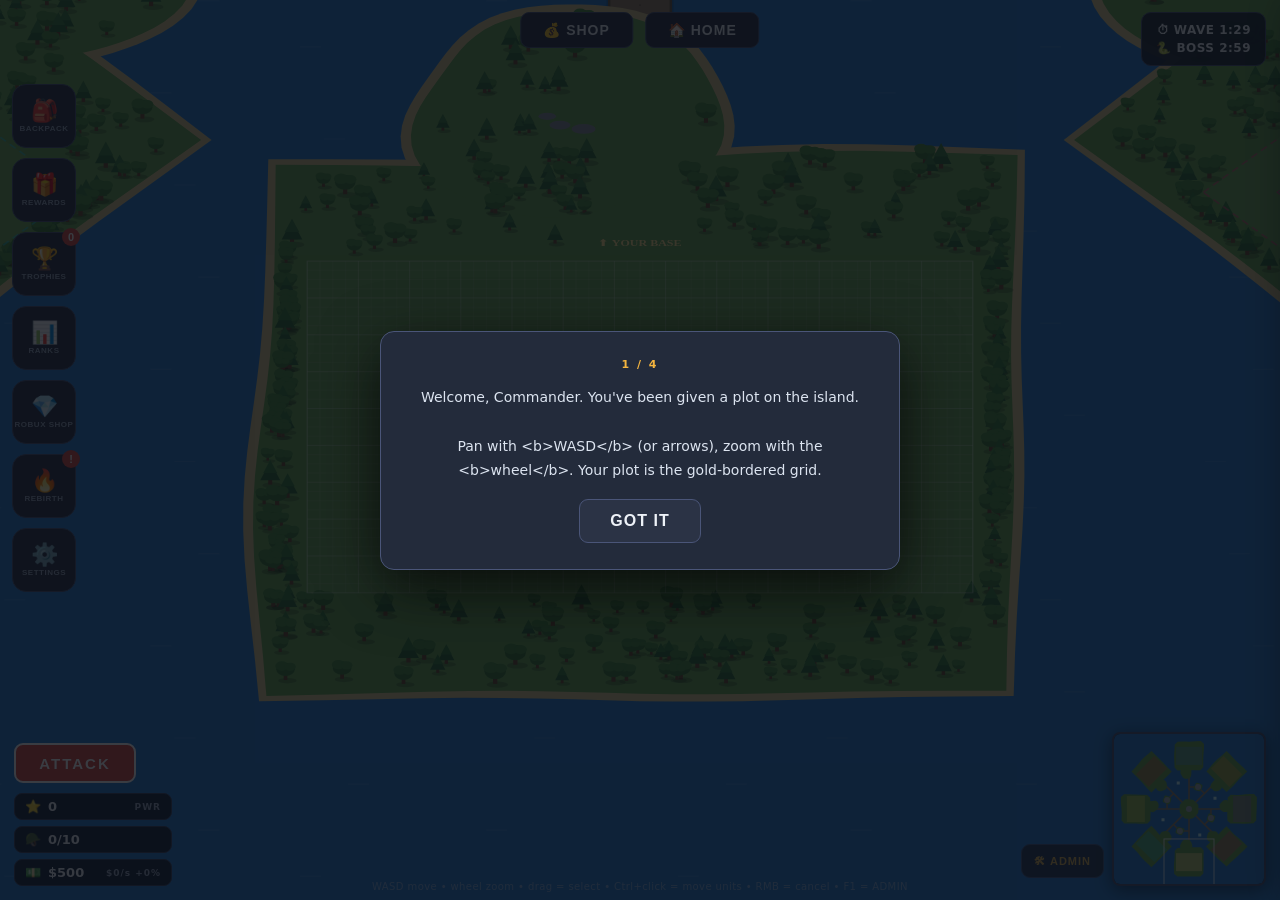
==== vibe/military-base-25d/index.html @ 7d098837 "Add files via upload" ====
<!DOCTYPE html>
<html lang="en">
<head>
<meta charset="UTF-8">
<meta name="viewport" content="width=device-width, initial-scale=1.0">
<title>Build a Military Base — 2.5D Remake</title>
<link rel="stylesheet" href="style.css">
</head>
<body>
<canvas id="cv"></canvas>

<!-- top bar -->
<div id="topbar">
  <button class="pill" id="btnShop">💰 SHOP</button>
  <button class="pill" id="btnHome">🏠 HOME</button>
</div>

<!-- left rail -->
<div id="rail">
  <button class="rail-btn" data-panel="backpack"><span class="r-ico">🎒</span><span class="r-lbl">BACKPACK</span></button>
  <button class="rail-btn" data-panel="rewards"><span class="r-ico">🎁</span><span class="r-lbl">REWARDS</span></button>
  <button class="rail-btn" data-panel="achieve"><span class="r-ico">🏆</span><span class="r-lbl">TROPHIES</span><span class="badge" id="achBadge" hidden>0</span></button>
  <button class="rail-btn" data-panel="leader"><span class="r-ico">📊</span><span class="r-lbl">RANKS</span></button>
  <button class="rail-btn" data-panel="robux"><span class="r-ico">💎</span><span class="r-lbl">ROBUX SHOP</span></button>
  <button class="rail-btn" data-panel="rebirth" id="railRebirth"><span class="r-ico">🔥</span><span class="r-lbl">REBIRTH</span><span class="badge" id="rbBadge" hidden>!</span></button>
  <button class="rail-btn" data-panel="settings"><span class="r-ico">⚙️</span><span class="r-lbl">SETTINGS</span></button>
</div>

<!-- event timer (top right) -->
<div id="timerbox">
  <div class="t-line" id="tWave">⏱ WAVE 1:30</div>
  <div class="t-line" id="tBoss">🐍 BOSS 3:00</div>
</div>

<!-- boss hp bar -->
<div id="bossbar" hidden>
  <div class="bb-label">🐍 MECHA WORM</div>
  <div class="bb-track"><div class="bb-fill" id="bbFill"></div></div>
</div>

<!-- bottom-left HUD -->
<div id="hud">
  <button id="btnAttack">ATTACK</button>
  <div class="statbar"><span class="s-ico">⭐</span><span id="stPower">0</span><span class="s-cap">PWR</span></div>
  <div class="statbar"><span class="s-ico">🪖</span><span id="stUnits">0/10</span></div>
  <div class="statbar cash"><span class="s-ico">💵</span><span id="stCash">$500</span><span class="s-cap" id="stIncome">$0/s</span></div>
</div>

<!-- control hint -->
<div id="hint">WASD move • wheel zoom • drag = select • Ctrl+click = move units • RMB = cancel • F1 = ADMIN</div>

<!-- minimap -->
<div id="minibox"><canvas id="mini" width="150" height="150"></canvas></div>
<button id="btnAdmin" title="Admin panel (F1 or `)">🛠 ADMIN</button>

<!-- ============ ADMIN DRAWER ============ -->
<div id="p-admin">
  <div class="a-head"><span>🛠 ADMIN PANEL</span><button class="x" id="aClose">✕</button></div>
  <div class="a-body">
    <div class="a-sec">💵 CASH</div>
    <div class="a-row">
      <button class="abtn" onclick="Admin.cash(10000)">+10K</button>
      <button class="abtn" onclick="Admin.cash(100000)">+100K</button>
      <button class="abtn" onclick="Admin.cash(1000000)">+1M</button>
      <button class="abtn" onclick="Admin.cash(100000000)">+100M</button>
    </div>
    <div class="a-row">
      <input id="aCash" class="ain" placeholder="custom (e.g. 2.5M)">
      <button class="abtn" onclick="Admin.cashCustom()">GIVE</button>
    </div>

    <div class="a-sec">🔎 SPAWN SETTINGS</div>
    <div class="a-row a-spawn">
      <input id="aFind" class="ainput" type="search" placeholder="Search buildings & units…" autocomplete="off">
    </div>
    <div class="a-row a-spawn">
      <label class="a-lbl">QTY</label>
      <input id="aQty" class="ainput a-qty" type="number" min="1" max="1000" step="1" value="1">
      <button class="abtn a-q" data-q="1">1</button><button class="abtn a-q" data-q="10">10</button><button class="abtn a-q" data-q="100">100</button><button class="abtn a-q" data-q="1000">1K</button>
    </div>
    <div class="a-row a-spawn">
      <label class="a-lbl">FOR</label>
      <select id="aOwner" class="aselect a-owner"></select>
    </div>

    <div class="a-sec">🏭 BUILDINGS <span class="a-note" id="aBuildsN"></span> <span class="a-note">BP = backpack ×QTY • PL = place on plot</span></div>
    <div id="aBuilds" class="a-list"></div>

    <div class="a-sec">🪖 SUMMON UNITS <span class="a-note" id="aUnitsN"></span> <span class="a-note">×QTY, ignores cap</span></div>
    <div id="aUnits" class="a-list"></div>

    <div class="a-sec">📦 CRATES (to backpack)</div>
    <div class="a-row">
      <button class="abtn" onclick="Admin.crate('standard')">STANDARD</button>
      <button class="abtn" onclick="Admin.crate('elite')">ELITE</button>
      <button class="abtn" onclick="Admin.crate('premium')">PREMIUM</button>
      <button class="abtn gold" onclick="Admin.crate('golden')">GOLDEN</button>
    </div>

    <div class="a-sec">🤖 BOT BASES (pick a preset — yours stays yours)</div>
    <div id="aBots" class="a-bots"></div>

    <div class="a-sec">🐍 BOSS</div>
    <div class="a-row">
      <button class="abtn" onclick="Admin.boss('summon')">SUMMON</button>
      <button class="abtn" onclick="Admin.boss('kill')">KILL + REWARD</button>
      <button class="abtn" onclick="Admin.boss('hp1')">SET 1 HP</button>
      <button class="abtn" onclick="Admin.boss('more')">+10K HP</button>
    </div>

    <div class="a-sec">⚠️ WAVES</div>
    <div class="a-row">
      <button class="abtn" onclick="Admin.wave('now')">SPAWN NOW</button>
      <button class="abtn" onclick="Admin.wave('horde')">HORDE x3</button>
      <button class="abtn" onclick="Admin.wave('reset')">RESET TIMERS</button>
    </div>

    <div class="a-sec">🚩 POINTS</div>
    <div class="a-row">
      <button class="abtn" onclick="Admin.points('take')">CAPTURE ALL</button>
      <button class="abtn" onclick="Admin.points('lose')">RELEASE TO NEUTRAL</button>
    </div>

    <div class="a-sec">🔥 REBIRTH</div>
    <div class="a-row">
      <button class="abtn" onclick="Admin.rebirth(1)">+1</button>
      <button class="abtn" onclick="Admin.rebirth(10)">+10</button>
      <button class="abtn" onclick="Admin.rebirth('force')">FORCE RESET NOW</button>
    </div>

    <div class="a-sec">⏱ TIME SCALE</div>
    <div class="a-row" id="aSpeed">
      <button class="abtn" data-sp="0">⏸</button>
      <button class="abtn on" data-sp="1">1x</button>
      <button class="abtn" data-sp="2">2x</button>
      <button class="abtn" data-sp="5">5x</button>
      <button class="abtn" data-sp="10">10x</button>
    </div>

    <div class="a-sec">⚙️ CHEATS</div>
    <div class="a-row">
      <button class="abtn tog" id="aGod">GOD MODE</button>
      <button class="abtn tog" id="aFreeze">FREEZE WAVES/BOSS</button>
      <button class="abtn tog" id="aNoResp">NO GARRISON RESPAWN</button>
    </div>
    <div class="a-row">
      <button class="abtn" onclick="Admin.claimRewards()">CLAIM ALL REWARDS</button>
      <button class="abtn" onclick="Admin.giveAllBuildings()">GIVE ALL BUILDINGS</button>
    </div>

    <div class="a-sec">📍 TELEPORT CAMERA</div>
    <div class="a-row">
      <button class="abtn" onclick="Admin.go('base')">BASE</button>
      <button class="abtn" onclick="Admin.go('city')">CITY</button>
      <button class="abtn" onclick="Admin.go('north')">N</button>
      <button class="abtn" onclick="Admin.go('east')">E</button>
      <button class="abtn" onclick="Admin.go('south')">S</button>
      <button class="abtn" onclick="Admin.go('west')">W</button>
      <button class="abtn" onclick="Admin.go('nw')">NW</button>
      <button class="abtn" onclick="Admin.go('ne')">NE</button>
      <button class="abtn" onclick="Admin.go('se')">SE</button>
      <button class="abtn" onclick="Admin.go('sw')">SW</button>
      <button class="abtn" onclick="Admin.go('boss')">BOSS</button>
    </div>

    <div class="a-sec">📊 DEBUG</div>
    <div class="a-stats" id="aStats">—</div>

    <div class="a-sec">💾 SAVE DATA</div>
    <div class="a-row">
      <button class="abtn" onclick="Admin.exportSave()">EXPORT</button>
      <button class="abtn" onclick="Admin.importSave()">IMPORT &amp; RELOAD</button>
      <button class="abtn danger" onclick="Admin.wipe()">WIPE ALL</button>
    </div>
    <textarea id="aSave" class="asave" placeholder="save JSON appears here (export) or paste here (import)"></textarea>
  </div>
</div>

<!-- hover stat tooltip (shop cards) -->
<div id="tip" hidden></div>

<!-- toasts -->
<div id="toasts"></div>

<!-- ============ PANELS ============ -->
<div class="panel" id="p-shop">
  <div class="p-head"><span class="p-title">SHOP</span><button class="x" data-close>✕</button></div>
  <div class="p-body">
    <div class="tabs" id="shopTabs">
      <button data-tab="production" class="on">PRODUCTION</button>
      <button data-tab="units">UNITS</button>
      <button data-tab="special">SPECIAL</button>
      <button data-tab="decor">DECOR</button>
    </div>
    <div class="tabs sub" id="shopSubs" hidden></div>
    <div class="grid" id="shopGrid"></div>
  </div>
</div>

<div class="panel" id="p-backpack">
  <div class="p-head"><span class="p-title">BACKPACK</span><button class="x" data-close>✕</button></div>
  <div class="p-body">
    <p class="p-note">Buy stuff in the SHOP, then place it on your plot. Click a crate to open it.</p>
    <div class="grid" id="bpGrid"></div>
  </div>
</div>

<div class="panel" id="p-rewards">
  <div class="p-head"><span class="p-title">REWARDS</span><button class="x" data-close>✕</button></div>
  <div class="p-body"><div class="rw-list" id="rwList"></div></div>
</div>

<div class="panel" id="p-achieve">
  <div class="p-head"><span class="p-title">🏆 ACHIEVEMENTS</span><button class="x" data-close>✕</button></div>
  <div class="p-body"><p class="p-note" id="achSummary"></p><div class="rw-list" id="achList"></div></div>
</div>

<div class="panel" id="p-leader">
  <div class="p-head"><span class="p-title">📊 LEADERBOARD</span><button class="x" data-close>✕</button></div>
  <div class="p-body"><p class="p-note">All 8 factions ranked by military power (buildings + army). Points held shown as flags.</p><div class="lb-list" id="lbList"></div></div>
</div>

<div class="panel" id="p-robux">
  <div class="p-head"><span class="p-title">ROBUX SHOP</span><button class="x" data-close>✕</button></div>
  <div class="p-body">
    <p class="p-note">This is a fan-made 2.5D remake — no real Robux. Premium items cost in-game cash instead. Premium crates only contain LEGENDARY / MYTHIC buildings. Weekly featured item + pity after 80.</p>
    <div class="grid" id="rxGrid"></div>
  </div>
</div>

<div class="panel" id="p-settings">
  <div class="p-head"><span class="p-title">SETTINGS</span><button class="x" data-close>✕</button></div>
  <div class="p-body">
    <div class="set-row"><span>MUSIC</span><button class="toggle on" id="setMusic">On</button></div>
    <div class="set-row"><span>BUILDING SFX</span><button class="toggle on" id="setSfx">On</button></div>
    <div class="set-row"><span>DAMAGE NUMBERS</span><button class="toggle on" id="setDmg">On</button></div>
    <div class="set-row"><span>GRAPHICS MODE</span><button class="toggle blue on" id="setGfx">High</button></div>
    <div class="set-row"><span>CODE</span><input id="codeBox" class="code-input" placeholder="Insert Codes Here" autocomplete="off"></div>
    <div class="set-row small"><span class="dim">Try: LOGI • WOWPREMIUM • SORRY • DUELS • 200K</span></div>
    <div class="set-row"><span></span><button class="danger" id="btnWipe">HARD RESET</button></div>
  </div>
</div>

<div class="panel modal" id="p-rebirth">
  <div class="p-head"><span class="p-title">🔥 REBIRTH</span><button class="x" data-close>✕</button></div>
  <div class="p-body center">
    <div id="rbInfo"></div>
    <div class="btn-row">
      <button class="pill big" id="btnRebirthYes">REBIRTH</button>
      <button class="pill big ghost" data-close>NOT YET</button>
    </div>
  </div>
</div>

<div class="panel modal crate" id="p-crate">
  <div class="p-body center">
    <div class="crate-stage" id="crateStage">
      <canvas id="crateIcon" width="150" height="110"></canvas>
    </div>
    <div class="crate-name" id="crateName">OPENING...</div>
    <div class="crate-rar" id="crateRar"></div>
    <button class="pill big" id="btnCrateDone">NICE</button>
  </div>
</div>

<!-- tutorial -->
<div id="tut">
  <div class="tut-card">
    <div class="tut-step" id="tutStep">1 / 4</div>
    <div class="tut-text" id="tutText"></div>
    <div class="btn-row">
      <button class="pill big" id="tutNext">GOT IT</button>
    </div>
  </div>
</div>

<!-- game code: loaded in order; smoke.js + gen_info.py read this list -->
<script src="js/01-helpers.js"></script>
<script src="js/02-data-world.js"></script>
<script src="js/02b-data-units.js"></script>
<script src="js/02c-data-buildings.js"></script>
<script src="js/02d-data-economy.js"></script>
<script src="js/03-state.js"></script>
<script src="js/04-factions.js"></script>
<script src="js/05-map.js"></script>
<script src="js/06-save.js"></script>
<script src="js/07-audio.js"></script>
<script src="js/08-sprites.js"></script>
<script src="js/08b-sprites-units.js"></script>
<script src="js/08c-sprites-buildings.js"></script>
<script src="js/09-camera.js"></script>
<script src="js/10-fx.js"></script>
<script src="js/11-economy.js"></script>
<script src="js/12-units.js"></script>
<script src="js/13-render.js"></script>
<script src="js/14-ui.js"></script>
<script src="js/15-input.js"></script>
<script src="js/16-tutorial.js"></script>
<script src="js/17-loop.js"></script>
<script src="js/18-admin.js"></script>
<script src="js/19-init.js"></script>
</body>
</html>
---- vibe/military-base-25d/style.css ----
/* Build a Military Base — 2.5D remake (fan project) */
:root{
  --panel:#232b3b; --panel2:#1b2230; --line:#3d4763; --line2:#4a5578;
  --txt:#eef2f8; --dim:#9aa7bd; --green:#5bc24e; --blue:#4a90e2; --red:#d6493f;
  --gold:#f5b53f; --c-common:#8f9aa8; --c-rare:#4a90e2; --c-epic:#a35ad6;
  --c-legend:#f5a53f; --c-myth:#ef5350; --c-gold:#ffd54f;
}
*{margin:0;padding:0;box-sizing:border-box;-webkit-user-select:none;user-select:none}
html,body{width:100%;height:100%;overflow:hidden;background:#0d1219;font-family:'Segoe UI',system-ui,-apple-system,sans-serif;color:var(--txt)}
#cv{position:fixed;inset:0;display:block}

/* ---------- top bar ---------- */
#topbar{position:fixed;top:12px;left:50%;transform:translateX(-50%);display:flex;gap:12px;z-index:20}
.pill{background:#2b3345;border:1px solid var(--line2);color:var(--txt);font-weight:800;letter-spacing:1px;
  font-size:14px;padding:9px 22px;border-radius:9px;cursor:pointer;transition:transform .08s,background .12s}
.pill:hover{background:#35405a;transform:translateY(-1px)}
.pill:active{transform:translateY(1px)}
.pill.big{font-size:16px;padding:12px 30px}
.pill.ghost{background:transparent}

/* ---------- left rail ---------- */
#rail{position:fixed;left:12px;top:84px;display:flex;flex-direction:column;gap:10px;z-index:20}
.rail-btn{position:relative;width:64px;height:64px;background:#2b3345;border:1px solid var(--line2);border-radius:14px;
  cursor:pointer;display:flex;flex-direction:column;align-items:center;justify-content:center;gap:2px;transition:transform .08s,background .12s}
.rail-btn:hover{background:#35405a;transform:translateX(2px)}
.r-ico{font-size:22px;line-height:1}
.r-lbl{font-size:8px;font-weight:800;letter-spacing:.5px;color:var(--dim)}
.badge{position:absolute;top:-5px;right:-5px;width:18px;height:18px;border-radius:50%;background:var(--red);
  color:#fff;font-size:11px;font-weight:900;display:flex;align-items:center;justify-content:center}

/* ---------- timer box ---------- */
#timerbox{position:fixed;top:12px;right:14px;background:rgba(30,38,54,.92);border:1px solid var(--line2);
  border-radius:10px;padding:8px 14px;z-index:20;text-align:right}
.t-line{font-size:12px;font-weight:800;letter-spacing:.5px;padding:2px 0}
.t-line.danger{color:#ff7b6e;animation:pulse 1s infinite}
@keyframes pulse{50%{opacity:.45}}

/* ---------- boss bar ---------- */
#bossbar{position:fixed;top:64px;left:50%;transform:translateX(-50%);width:400px;z-index:20}
.bb-label{font-size:12px;font-weight:900;letter-spacing:2px;text-align:center;margin-bottom:4px;color:#ff9d8f}
.bb-track{height:12px;background:#1a2130;border:1px solid var(--line2);border-radius:7px;overflow:hidden}
.bb-fill{height:100%;width:100%;background:linear-gradient(90deg,#d6493f,#ff8a5c);transition:width .2s}

/* ---------- bottom HUD ---------- */
#hud{position:fixed;left:14px;bottom:14px;display:flex;flex-direction:column;gap:6px;z-index:20}
#btnAttack{width:122px;height:40px;background:var(--red);border:2px solid #fff;border-radius:9px;color:#fff;
  font-weight:900;font-size:15px;letter-spacing:2px;cursor:pointer;transition:transform .08s,filter .1s;margin-bottom:4px}
#btnAttack:hover{filter:brightness(1.12)}
#btnAttack:active{transform:scale(.96)}
.statbar{background:rgba(24,31,45,.9);border:1px solid var(--line);border-radius:8px;height:27px;
  display:flex;align-items:center;gap:7px;padding:0 10px;font-size:13px;font-weight:800;min-width:122px}
.statbar.cash{min-width:158px}
.s-ico{font-size:13px}
.s-cap{margin-left:auto;font-size:9px;color:var(--dim);letter-spacing:1px}

/* ---------- hint ---------- */
#hint{position:fixed;bottom:8px;left:50%;transform:translateX(-50%);font-size:10px;color:rgba(200,212,230,.55);
  letter-spacing:.4px;z-index:15;white-space:nowrap}

/* ---------- minimap ---------- */
#minibox{position:fixed;right:14px;bottom:14px;border:2px solid var(--line2);border-radius:8px;overflow:hidden;
  background:#10151f;z-index:20;box-shadow:0 4px 18px rgba(0,0,0,.5)}
#mini{display:block}

/* ---------- toasts ---------- */
#toasts{position:fixed;top:74px;right:14px;display:flex;flex-direction:column;gap:8px;z-index:40;pointer-events:none}
.toast{background:rgba(30,38,54,.95);border:1px solid var(--line2);border-left:4px solid var(--gold);
  border-radius:8px;padding:10px 14px;font-size:12px;font-weight:700;max-width:300px;
  animation:tin .25s ease-out;box-shadow:0 4px 14px rgba(0,0,0,.4)}
.toast.out{opacity:0;transform:translateX(20px);transition:all .4s}
@keyframes tin{from{opacity:0;transform:translateX(30px)}to{opacity:1;transform:none}}

/* ---------- panels ---------- */
.panel{position:fixed;left:50%;top:50%;transform:translate(-50%,-50%) scale(.94);width:min(760px,94vw);
  max-height:82vh;background:rgba(33,41,58,.97);border:1px solid var(--line2);border-radius:14px;z-index:50;
  display:none;flex-direction:column;backdrop-filter:blur(8px);box-shadow:0 18px 60px rgba(0,0,0,.6)}
.panel.show{display:flex;animation:pop .16s ease-out}
@keyframes pop{from{transform:translate(-50%,-50%) scale(.94);opacity:.4}to{transform:translate(-50%,-50%) scale(1);opacity:1}}
.panel.modal{width:min(460px,92vw)}
.panel.crate{width:min(360px,92vw)}
.p-head{display:flex;align-items:center;justify-content:space-between;padding:14px 18px;border-bottom:1px solid var(--line)}
.p-title{font-size:16px;font-weight:900;letter-spacing:2px}
.x{width:27px;height:27px;background:var(--red);color:#fff;border:none;border-radius:7px;font-weight:900;
  cursor:pointer;font-size:12px}
.x:hover{filter:brightness(1.15)}
.p-body{padding:16px 18px;overflow-y:auto}
.p-body.center{text-align:center}
.p-note{font-size:11px;color:var(--dim);margin-bottom:12px;line-height:1.5}
.btn-row{display:flex;gap:12px;justify-content:center;margin-top:16px}

/* tabs */
.tabs{display:flex;gap:8px;margin-bottom:14px;flex-wrap:wrap}
.tabs button{background:#2b3345;border:1px solid var(--line2);color:var(--dim);font-weight:800;font-size:11px;
  letter-spacing:1px;padding:8px 16px;border-radius:8px;cursor:pointer}
.tabs button.on{background:var(--blue);border-color:var(--blue);color:#fff}
.tabs button:hover{background:#35405a;color:var(--txt)}
.tabs button.on:hover{background:#5a9ee8}

/* item grid */
.grid{display:grid;grid-template-columns:repeat(auto-fill,minmax(148px,1fr));gap:10px}
.card{background:#2b3447;border:2px solid var(--line);border-radius:10px;padding:8px;cursor:pointer;
  display:flex;flex-direction:column;align-items:center;gap:4px;transition:transform .1s}
.card:hover{transform:translateY(-3px)}
.card canvas{width:100%;height:64px;background:radial-gradient(ellipse at 50% 80%,rgba(255,255,255,.06),transparent 70%)}
.card .c-name{font-size:11px;font-weight:800;letter-spacing:.4px;text-align:center;min-height:28px;display:flex;align-items:center}
.card .c-cost{font-size:13px;font-weight:900;color:var(--gold)}
.card .c-info{font-size:9.5px;color:var(--dim);text-align:center;line-height:1.35;min-height:24px}
.card.locked{opacity:.55;cursor:not-allowed}
.card.locked .c-cost{color:var(--red)}
.card.r-common{border-color:rgba(143,154,168,.5)}
.card.r-rare{border-color:rgba(74,144,226,.65)}
.card.r-epic{border-color:rgba(163,90,214,.65)}
.card.r-legend{border-color:rgba(245,165,63,.75)}
.card.r-myth{border-color:rgba(239,83,80,.75);box-shadow:0 0 12px rgba(239,83,80,.25)}
.card.r-gold{border-color:rgba(255,213,79,.9);box-shadow:0 0 14px rgba(255,213,79,.3)}
.c-rar{font-size:8px;font-weight:900;letter-spacing:1px;padding:2px 8px;border-radius:5px}
.c-rar.common{background:rgba(143,154,168,.2);color:#b8c2d0}
.c-rar.rare{background:rgba(74,144,226,.25);color:#7fb4f0}
.c-rar.epic{background:rgba(163,90,214,.25);color:#c98ef0}
.c-rar.legendary{background:rgba(245,165,63,.25);color:#f5c072}
.c-rar.mythic{background:rgba(239,83,80,.3);color:#f08a88}
.c-rar.golden{background:rgba(255,213,79,.3);color:#ffe08a}

/* rewards */
.rw-list{display:flex;flex-direction:column;gap:9px}
.rw-item{display:flex;align-items:center;gap:12px;background:#2b3447;border:1px solid var(--line);
  border-radius:10px;padding:11px 14px}
.rw-item .rw-ico{font-size:22px}
.rw-item .rw-mid{flex:1}
.rw-item .rw-name{font-size:12.5px;font-weight:800}
.rw-item .rw-sub{font-size:10px;color:var(--dim);margin-top:2px}
.rw-item .rw-reward{font-size:10.5px;font-weight:800;color:var(--gold);margin-top:2px}
.rw-claim{background:var(--green);border:none;color:#fff;font-weight:900;font-size:11px;letter-spacing:1px;
  padding:9px 18px;border-radius:8px;cursor:pointer}
.rw-claim:disabled{background:#3a445c;color:#77839a;cursor:default}
.rw-claim:hover:not(:disabled){filter:brightness(1.12)}

/* settings rows */
.set-row{display:flex;align-items:center;justify-content:space-between;padding:10px 0;border-bottom:1px solid rgba(61,71,99,.5);font-size:13px;font-weight:800;letter-spacing:1px}
.set-row.small{font-size:10.5px;font-weight:600;letter-spacing:.3px}
.dim{color:var(--dim)}
.toggle{min-width:74px;padding:6px 12px;border:none;border-radius:7px;font-weight:900;font-size:11px;cursor:pointer;background:#5a6472;color:#cfd6e2}
.toggle.on{background:var(--green);color:#fff}
.toggle.blue.on{background:var(--blue)}
.code-input{background:#1b2230;border:1px solid var(--line2);border-radius:7px;color:var(--txt);
  font-size:13px;font-weight:700;letter-spacing:1px;padding:8px 12px;width:210px;outline:none}
.code-input:focus{border-color:var(--blue)}
.danger{background:#7a2d28;border:1px solid var(--red);color:#ffb0a8;font-weight:800;font-size:10px;
  padding:7px 14px;border-radius:7px;cursor:pointer;letter-spacing:1px}
.danger:hover{background:var(--red);color:#fff}

/* crate modal */
.crate-stage{margin:10px auto 4px;width:150px;height:110px;position:relative}
.crate-stage.opening canvas{animation:shake .5s infinite}
@keyframes shake{0%,100%{transform:rotate(-3deg)}50%{transform:rotate(3deg)}}
#crateIcon{display:block;margin:0 auto}
.crate-name{font-size:19px;font-weight:900;letter-spacing:1px;margin-top:6px;min-height:26px}
.crate-rar{font-size:11px;font-weight:900;letter-spacing:2px;margin-bottom:4px;min-height:16px}
.crate .pill.big{margin-top:8px}
#p-crate.show .p-body{animation:glow 1.2s infinite}
@keyframes glow{0%,100%{filter:drop-shadow(0 0 0 rgba(245,181,63,0))}50%{filter:drop-shadow(0 0 18px rgba(245,181,63,.35))}}

/* rebirth info */
#rbInfo{font-size:13px;line-height:1.9;background:#1b2230;border:1px solid var(--line);border-radius:10px;
  padding:16px 20px;margin-bottom:6px}
#rbInfo b{color:var(--gold)}
.rb-prog{height:10px;background:#2b3447;border-radius:6px;overflow:hidden;margin-top:8px}
.rb-prog i{display:block;height:100%;background:linear-gradient(90deg,var(--gold),#ff8a5c)}

/* ---------- admin drawer ---------- */
#btnAdmin{position:fixed;right:176px;bottom:22px;z-index:30;height:34px;padding:0 12px;border-radius:9px;
  background:#2b3345;border:1px solid var(--line2);cursor:pointer;font-size:11px;font-weight:800;
  letter-spacing:1px;color:var(--gold);opacity:.85;display:flex;align-items:center;gap:5px;white-space:nowrap}
#btnAdmin:hover{opacity:1;background:#35405a}
#p-admin{position:fixed;top:0;right:0;height:100vh;width:min(330px,90vw);background:rgba(26,33,47,.98);
  border-left:1px solid var(--line2);z-index:70;transform:translateX(105%);transition:transform .18s ease-out;
  display:flex;flex-direction:column;box-shadow:-10px 0 40px rgba(0,0,0,.5)}
#p-admin.open{transform:translateX(0)}
.a-head{display:flex;align-items:center;justify-content:space-between;padding:13px 16px;border-bottom:1px solid var(--line);
  font-weight:900;letter-spacing:2px;font-size:13px;background:#1b2230}
.a-body{padding:10px 14px 20px;overflow-y:auto;flex:1}
.a-body::-webkit-scrollbar{width:8px}
.a-body::-webkit-scrollbar-thumb{background:#3d4763;border-radius:4px}
.a-sec{font-size:10px;font-weight:900;letter-spacing:1.5px;color:var(--gold);margin:14px 0 6px;
  display:flex;align-items:center;gap:6px;border-bottom:1px solid rgba(61,71,99,.5);padding-bottom:4px}
.a-sec:first-child{margin-top:2px}
.a-note{color:var(--dim);font-weight:600;letter-spacing:.3px;font-size:9px}
.a-row{display:flex;gap:6px;flex-wrap:wrap;margin-bottom:6px}
.abtn{background:#2b3447;border:1px solid var(--line2);color:var(--txt);font-size:10.5px;font-weight:800;
  letter-spacing:.5px;padding:6px 10px;border-radius:7px;cursor:pointer;transition:background .1s}
.abtn:hover{background:#3a4763}
.abtn.on{background:var(--blue);border-color:var(--blue)}
.abtn.tog{flex:1}
.abtn.tog.on{background:var(--red);border-color:var(--red)}
.abtn.gold{border-color:var(--c-gold);color:var(--c-gold)}
.abtn.danger{background:#7a2d28;border-color:var(--red);color:#ffb0a8}
.abtn.danger:hover{background:var(--red);color:#fff}
/* bot base presets */
.a-bots{display:flex;flex-direction:column;gap:5px;margin-bottom:8px;max-height:230px;overflow-y:auto;padding-right:2px}
.bot-row{display:flex;align-items:center;gap:8px;background:#232b3b;border:1px solid var(--line);border-radius:8px;padding:6px 8px}
.bot-row .bn{flex:1;font-size:10.5px;font-weight:800;color:var(--txt);white-space:nowrap;overflow:hidden;text-overflow:ellipsis}
.aselect{background:#141a26;border:1px solid var(--line2);color:var(--txt);font-size:10px;font-weight:700;
  padding:4px 6px;border-radius:6px;max-width:150px;cursor:pointer}
.aselect:focus{outline:none;border-color:var(--blue)}
.aselect option{background:#1a2130}

.ain{flex:1;min-width:80px;background:#1b2230;border:1px solid var(--line2);border-radius:7px;color:var(--txt);
  font-size:11px;padding:6px 9px;outline:none;font-weight:700}
.ain:focus{border-color:var(--blue)}
.bld-row{display:flex;align-items:center;gap:6px;margin-bottom:4px;background:#232b3b;border:1px solid var(--line);
  border-radius:8px;padding:5px 8px}
.bld-row .bn{flex:1;font-size:10.5px;font-weight:800;letter-spacing:.3px;white-space:nowrap;overflow:hidden;text-overflow:ellipsis}
.bld-row .abtn{padding:4px 8px;font-size:9.5px}
.unit-row{display:flex;align-items:center;gap:6px;margin-bottom:4px}
.unit-row .un{width:86px;font-size:10.5px;font-weight:800}
.unit-row .abtn{flex:1;padding:5px 4px;font-size:9.5px}
.a-stats{background:#10151f;border:1px solid var(--line);border-radius:8px;padding:9px 11px;font-size:10.5px;
  line-height:1.8;color:#9fe0a0;font-family:ui-monospace,Consolas,monospace;white-space:pre}
.asave{width:100%;height:74px;background:#10151f;border:1px solid var(--line2);border-radius:8px;color:#c9d4e5;
  font-size:9.5px;padding:8px;outline:none;font-family:ui-monospace,Consolas,monospace;resize:vertical}

/* tutorial */
#tut{position:fixed;inset:0;background:rgba(8,12,19,.8);z-index:100;display:none;align-items:center;justify-content:center}
#tut.show{display:flex}
.tut-card{width:min(520px,92vw);background:var(--panel);border:1px solid var(--line2);border-radius:14px;
  padding:26px 28px;text-align:center;box-shadow:0 18px 60px rgba(0,0,0,.7)}
.tut-step{font-size:11px;font-weight:900;color:var(--gold);letter-spacing:2px;margin-bottom:14px}
.tut-text{font-size:14px;line-height:1.75;color:#dce4f0}
.tut-text b{color:#fff}

/* scrollbar */
.p-body::-webkit-scrollbar{width:9px}
.p-body::-webkit-scrollbar-thumb{background:#3d4763;border-radius:5px}
.p-body::-webkit-scrollbar-track{background:transparent}

/* ---------- v4: shop sub-tabs, tooltip, rarity, achievements, leaderboard ---------- */
.tabs.sub{margin-top:-4px}
.tabs.sub button{font-size:10px;padding:5px 10px}
.card .c-cls{font-size:9px;font-weight:800;letter-spacing:.5px;text-align:center;color:var(--dim)}
#tip{position:fixed;z-index:80;pointer-events:none;min-width:190px;max-width:260px;background:rgba(18,22,31,.97);
  border:1px solid var(--line2);border-radius:10px;padding:9px 11px;font-size:11px;line-height:1.45;box-shadow:0 8px 24px rgba(0,0,0,.5)}
#tip .t-h{font-weight:900;font-size:12.5px;margin-bottom:3px}
#tip .t-g{display:grid;grid-template-columns:auto 1fr;gap:1px 10px;margin-top:5px}
#tip .t-g span:nth-child(odd){color:var(--dim)}
#tip .t-m{margin-top:5px;font-size:10px}
#tip .t-m b.up{color:#7ddc6a} #tip .t-m b.dn{color:#ef8a6a} #tip .t-m b.no{color:#ef5350}
.rw-item.done{opacity:.6}
.ach-prog{height:5px;border-radius:3px;background:#1d2330;margin-top:5px;overflow:hidden}
.ach-prog i{display:block;height:100%;background:linear-gradient(90deg,#f5a53f,#ffd54f)}
.lb-list{display:flex;flex-direction:column;gap:6px}
.lb-row{display:grid;grid-template-columns:28px 14px 1fr auto auto;gap:10px;align-items:center;background:#2b3447;
  border:1px solid var(--line);border-radius:9px;padding:8px 10px;font-size:12px;font-weight:800}
.lb-row.me{border-color:var(--gold);box-shadow:0 0 10px rgba(255,213,79,.2)}
.lb-row .lb-rank{font-size:14px;text-align:center}
.lb-row .lb-dot{width:12px;height:12px;border-radius:50%}
.lb-row .lb-pwr{color:var(--gold)}
.lb-row .lb-pts{color:var(--dim);font-size:11px}

/* v5 admin: scrollable, searchable spawn lists + quantity box */
.a-list{max-height:230px;overflow-y:auto;padding-right:4px;border:1px solid var(--line);border-radius:8px;padding:6px;background:rgba(0,0,0,.18)}
.a-list::-webkit-scrollbar{width:7px}.a-list::-webkit-scrollbar-thumb{background:#3a4660;border-radius:4px}
.a-spawn{display:flex;align-items:center;gap:6px;margin-bottom:6px}
.ainput{flex:1;min-width:0;background:#141a26;border:1px solid var(--line2);color:var(--txt);font-size:11px;font-weight:700;padding:6px 8px;border-radius:6px}
.ainput:focus{outline:none;border-color:var(--blue)}
.a-qty{flex:0 0 70px}
.a-lbl{font-size:9.5px;font-weight:900;letter-spacing:1px;color:var(--mut,#8f9aa8);width:30px}
.a-q{padding:5px 7px;font-size:9.5px}
.a-owner{flex:1}
.unit-row .un{flex:1;width:auto;white-space:nowrap;overflow:hidden;text-overflow:ellipsis}
.unit-row .abtn{flex:0 0 auto;padding:5px 8px}
.unit-row .uc,.bld-row .uc{font-size:8.5px;font-weight:900;letter-spacing:.5px;opacity:.6;text-transform:uppercase;margin-left:4px}
.a-empty{font-size:10px;opacity:.6;padding:6px;text-align:center}
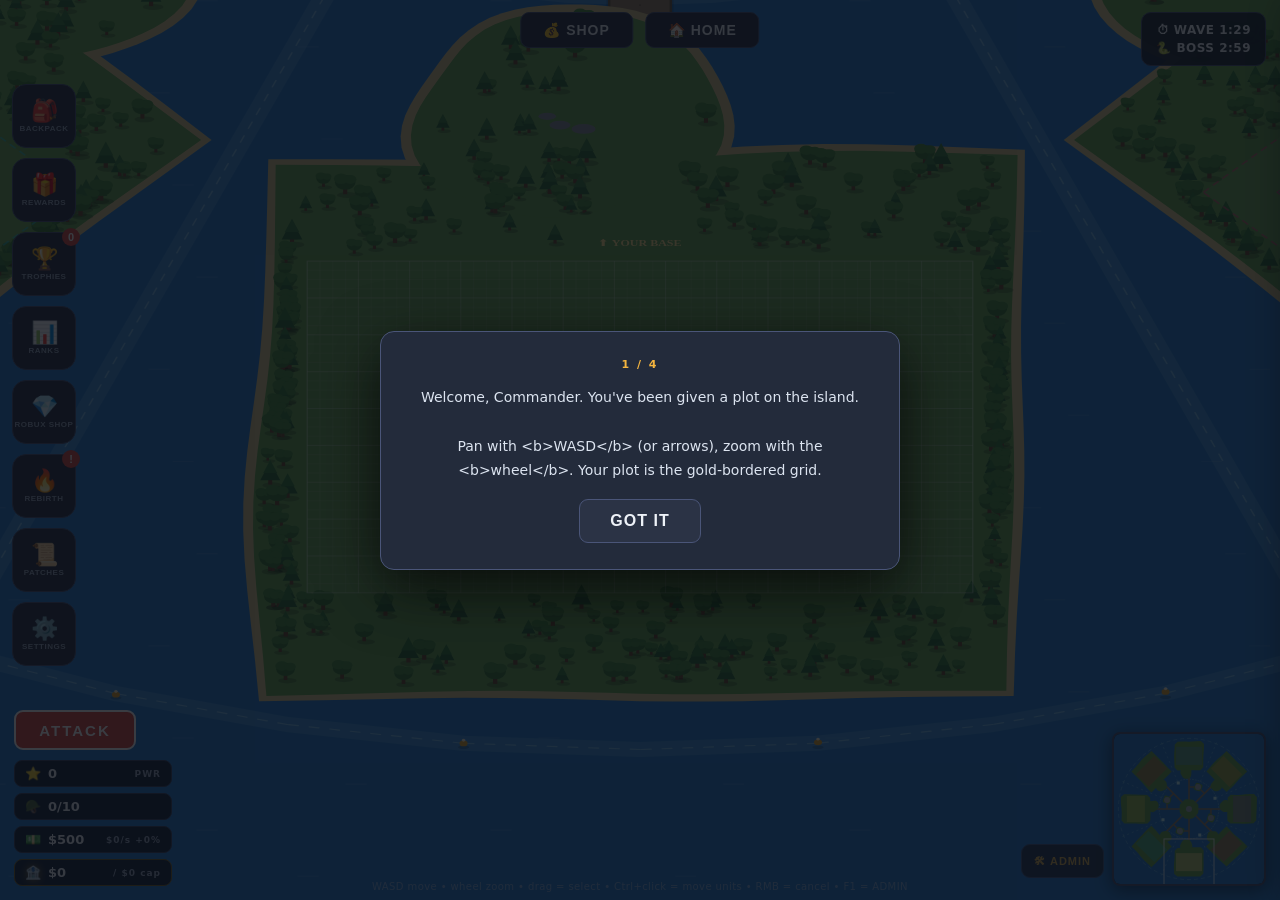
==== commit c7b0beaf: "v7 NAVAL UPDATE: folder reorg + ships, water lanes, money capacity, garrisons Folders (js/ is no lon" ====
--- a/vibe/military-base-25d/index.html
+++ b/vibe/military-base-25d/index.html
@@ -23,6 +23,7 @@
   <button class="rail-btn" data-panel="leader"><span class="r-ico">📊</span><span class="r-lbl">RANKS</span></button>
   <button class="rail-btn" data-panel="robux"><span class="r-ico">💎</span><span class="r-lbl">ROBUX SHOP</span></button>
   <button class="rail-btn" data-panel="rebirth" id="railRebirth"><span class="r-ico">🔥</span><span class="r-lbl">REBIRTH</span><span class="badge" id="rbBadge" hidden>!</span></button>
+  <button class="rail-btn" data-panel="patch"><span class="r-ico">📜</span><span class="r-lbl">PATCHES</span></button>
   <button class="rail-btn" data-panel="settings"><span class="r-ico">⚙️</span><span class="r-lbl">SETTINGS</span></button>
 </div>
 
@@ -44,6 +45,7 @@
   <div class="statbar"><span class="s-ico">⭐</span><span id="stPower">0</span><span class="s-cap">PWR</span></div>
   <div class="statbar"><span class="s-ico">🪖</span><span id="stUnits">0/10</span></div>
   <div class="statbar cash"><span class="s-ico">💵</span><span id="stCash">$500</span><span class="s-cap" id="stIncome">$0/s</span></div>
+  <div class="statbar bank" id="stStoredRow" hidden><span class="s-ico">🏦</span><span id="stStored">$0</span><span class="s-cap" id="stCap">/ $0 cap</span></div>
 </div>
 
 <!-- control hint -->
@@ -146,6 +148,12 @@
     <div class="a-row">
       <button class="abtn" onclick="Admin.claimRewards()">CLAIM ALL REWARDS</button>
       <button class="abtn" onclick="Admin.giveAllBuildings()">GIVE ALL BUILDINGS</button>
+    </div>
+    <div class="a-row">
+      <button class="abtn" onclick="Admin.collectAll()">EMPTY ALL SAFES</button>
+      <button class="abtn" onclick="Admin.garrison('train')">MUSTER GARRISON</button>
+      <button class="abtn" onclick="Admin.garrison('standdown')">STAND DOWN</button>
+      <button class="abtn" onclick="Admin.raid()">RAID ALERT</button>
     </div>
 
     <div class="a-sec">📍 TELEPORT CAMERA</div>
@@ -241,6 +249,11 @@
   </div>
 </div>
 
+<div class="panel" id="p-patch">
+  <div class="p-head"><span class="p-title">📜 PATCH NOTES</span><button class="x" data-close>✕</button></div>
+  <div class="p-body"><p class="p-note">Latest build first. Every change below is live in this version.</p><div class="rw-list" id="patchList"></div></div>
+</div>
+
 <div class="panel modal" id="p-rebirth">
   <div class="p-head"><span class="p-title">🔥 REBIRTH</span><button class="x" data-close>✕</button></div>
   <div class="p-body center">
@@ -275,29 +288,82 @@
 </div>
 
 <!-- game code: loaded in order; smoke.js + gen_info.py read this list -->
-<script src="js/01-helpers.js"></script>
-<script src="js/02-data-world.js"></script>
-<script src="js/02b-data-units.js"></script>
-<script src="js/02c-data-buildings.js"></script>
-<script src="js/02d-data-economy.js"></script>
-<script src="js/03-state.js"></script>
-<script src="js/04-factions.js"></script>
-<script src="js/05-map.js"></script>
-<script src="js/06-save.js"></script>
-<script src="js/07-audio.js"></script>
-<script src="js/08-sprites.js"></script>
-<script src="js/08b-sprites-units.js"></script>
-<script src="js/08c-sprites-buildings.js"></script>
-<script src="js/09-camera.js"></script>
-<script src="js/10-fx.js"></script>
-<script src="js/11-economy.js"></script>
-<script src="js/12-units.js"></script>
-<script src="js/13-render.js"></script>
-<script src="js/14-ui.js"></script>
-<script src="js/15-input.js"></script>
-<script src="js/16-tutorial.js"></script>
-<script src="js/17-loop.js"></script>
-<script src="js/18-admin.js"></script>
-<script src="js/19-init.js"></script>
+<!-- ============ core: helpers + state ============ -->
+<script src="js/core/01-helpers.js"></script>
+<!-- ============ data ============ -->
+<script src="js/data/01-world.js"></script>
+<script src="js/data/02-factions.js"></script>
+<script src="js/core/02-state.js"></script>
+<script src="js/data/03-classes.js"></script>
+<script src="js/data/04-units.js"></script>
+<script src="js/data/05-unit-helpers.js"></script>
+<script src="js/data/06-buildings.js"></script>
+<script src="js/data/07-unit-buildings.js"></script>
+<script src="js/data/08-rarities.js"></script>
+<script src="js/data/09-units-naval.js"></script>
+<script src="js/data/10-units-expansion.js"></script>
+<script src="js/data/11-buildings-production.js"></script>
+<script src="js/data/12-buildings-expansion.js"></script>
+<!-- ============ rewards + achievements (data) ============ -->
+<script src="js/rewards/01-crates-data.js"></script>
+<script src="js/rewards/02-codes.js"></script>
+<script src="js/rewards/03-rewards-data.js"></script>
+<script src="js/achievements/01-achievements-data.js"></script>
+<!-- ============ maps ============ -->
+<script src="js/maps/01-map.js"></script>
+<script src="js/maps/02-sea.js"></script>
+<!-- ============ textures (sprites) ============ -->
+<script src="js/textures/01-sprites.js"></script>
+<script src="js/textures/02-sprites-units.js"></script>
+<script src="js/textures/03-sprites-naval.js"></script>
+<script src="js/textures/04-sprites-new-units.js"></script>
+<script src="js/textures/05-sprites-buildings.js"></script>
+<!-- ============ core: audio, camera (ground texture), fx ============ -->
+<script src="js/core/03-save.js"></script>
+<script src="js/core/04-audio.js"></script>
+<script src="js/core/05-camera.js"></script>
+<script src="js/core/06-fx.js"></script>
+<!-- ============ systems ============ -->
+<script src="js/systems/01-power.js"></script>
+<script src="js/systems/02-economy.js"></script>
+<script src="js/systems/03-waves.js"></script>
+<script src="js/systems/04-captures.js"></script>
+<!-- ============ buildings ============ -->
+<script src="js/buildings/01-placement.js"></script>
+<script src="js/buildings/02-production.js"></script>
+<script src="js/buildings/03-bots.js"></script>
+<script src="js/buildings/04-turrets.js"></script>
+<script src="js/buildings/05-support.js"></script>
+<!-- ============ units ============ -->
+<script src="js/units/01-spawn.js"></script>
+<script src="js/units/02-movement.js"></script>
+<script src="js/units/03-spatial-grid.js"></script>
+<script src="js/units/04-ai.js"></script>
+<script src="js/units/05-combat.js"></script>
+<!-- ============ rewards + achievements (logic + UI) ============ -->
+<script src="js/rewards/04-crates.js"></script>
+<script src="js/rewards/05-rewards-ui.js"></script>
+<script src="js/achievements/02-achievements.js"></script>
+<script src="js/achievements/03-achievements-ui.js"></script>
+<!-- ============ render ============ -->
+<script src="js/render/01-render.js"></script>
+<script src="js/render/02-render-units.js"></script>
+<script src="js/render/03-render-ground.js"></script>
+<script src="js/render/04-minimap.js"></script>
+<!-- ============ ui ============ -->
+<script src="js/ui/01-ui-core.js"></script>
+<script src="js/ui/02-shop.js"></script>
+<script src="js/ui/03-tooltips.js"></script>
+<script src="js/ui/04-backpack.js"></script>
+<script src="js/ui/05-leaderboard.js"></script>
+<script src="js/ui/06-settings.js"></script>
+<script src="js/ui/07-rebirth.js"></script>
+<script src="js/ui/08-tutorial.js"></script>
+<script src="js/ui/09-input.js"></script>
+<script src="js/ui/10-patch-notes.js"></script>
+<!-- ============ admin + boot ============ -->
+<script src="js/admin/01-admin.js"></script>
+<script src="js/core/07-loop.js"></script>
+<script src="js/core/08-init.js"></script>
 </body>
 </html>
--- a/vibe/military-base-25d/style.css
+++ b/vibe/military-base-25d/style.css
@@ -50,6 +50,10 @@
 .statbar{background:rgba(24,31,45,.9);border:1px solid var(--line);border-radius:8px;height:27px;
   display:flex;align-items:center;gap:7px;padding:0 10px;font-size:13px;font-weight:800;min-width:122px}
 .statbar.cash{min-width:158px}
+/* v7: money stored inside your buildings (Bank interest) */
+.statbar.bank{min-width:158px;border-color:#7a6528}
+.statbar.bank .s-ico{filter:drop-shadow(0 0 4px rgba(245,181,63,.5))}
+.statbar.bank .s-cap{color:var(--dim)}
 .s-ico{font-size:13px}
 .s-cap{margin-left:auto;font-size:9px;color:var(--dim);letter-spacing:1px}
 
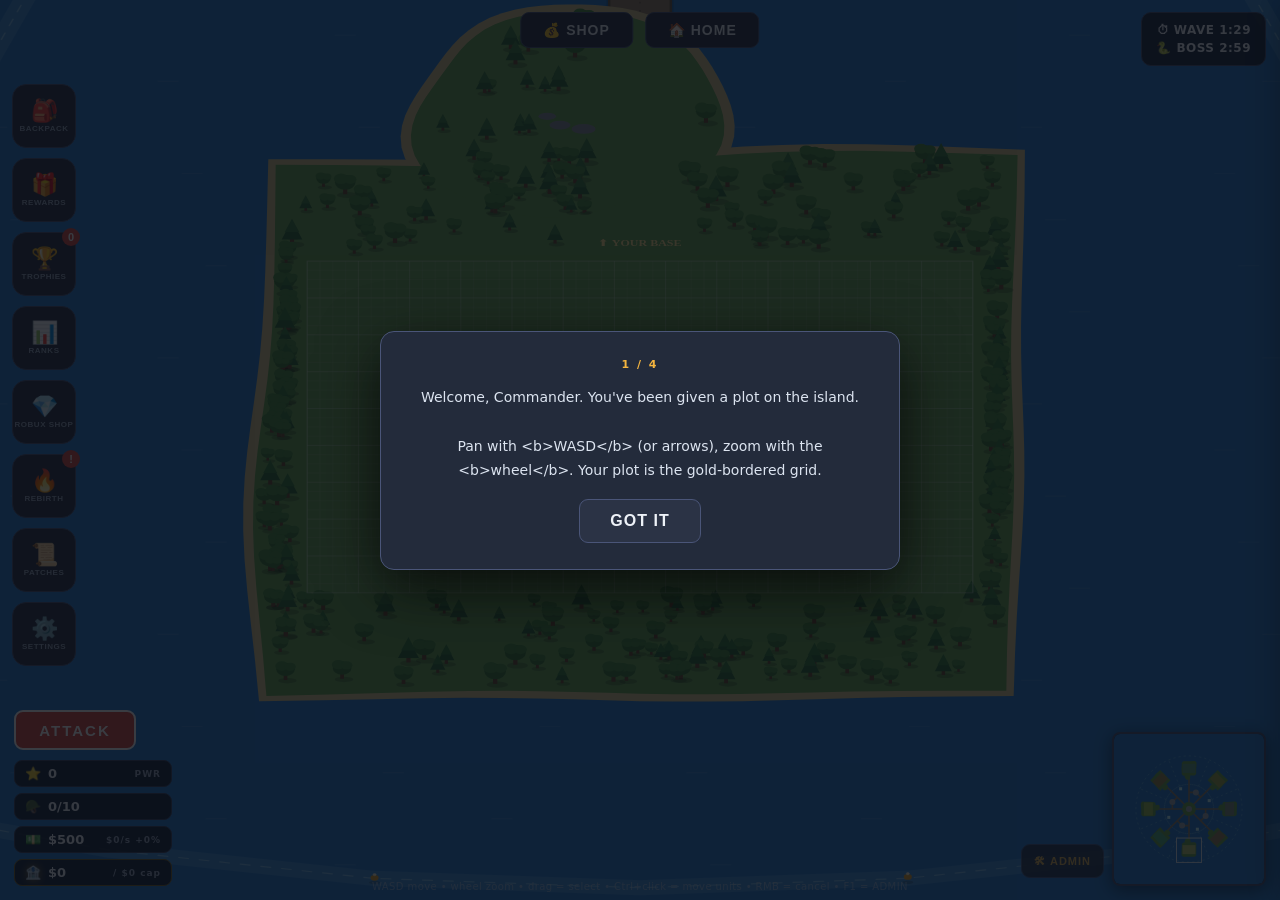
==== commit 221e0c8c: "v8 PERFORMANCE & PEACE UPDATE: potato mode, permanent buildings, 2x world, close-range aggro - POTAT" ====
--- a/vibe/military-base-25d/index.html
+++ b/vibe/military-base-25d/index.html
@@ -242,8 +242,14 @@
     <div class="set-row"><span>MUSIC</span><button class="toggle on" id="setMusic">On</button></div>
     <div class="set-row"><span>BUILDING SFX</span><button class="toggle on" id="setSfx">On</button></div>
     <div class="set-row"><span>DAMAGE NUMBERS</span><button class="toggle on" id="setDmg">On</button></div>
-    <div class="set-row"><span>GRAPHICS MODE</span><button class="toggle blue on" id="setGfx">High</button></div>
-    <div class="set-row"><span>CODE</span><input id="codeBox" class="code-input" placeholder="Insert Codes Here" autocomplete="off"></div>
+    <div class="set-row"><span>EFFECTS (FX)</span><button class="toggle blue on" id="setGfx">High</button></div>
+    <div class="set-row"><span>UNIT GRAPHICS</span><button class="toggle blue on" id="setUnits">Normal</button></div>
+    <div class="set-row"><span>BUILDING GRAPHICS</span><button class="toggle blue on" id="setBlds">Normal</button></div>
+    <div class="set-row"><span>TREES &amp; DECOR</span><button class="toggle on" id="setTrees">On</button></div>
+    <div class="set-row"><span>ENEMY BASE GRIDS</span><button class="toggle" id="setBotGrid">Off</button></div>
+    <div class="set-row"><span>INDESTRUCTIBLE BUILDINGS</span><button class="toggle on" id="setIndestruct">On</button></div>
+    <div class="set-row small"><span class="dim">LAGGING? Set EFFECTS → Low, both GRAPHICS rows → Potato and TREES &amp; DECOR → Off.</span></div>
+    <div class="set-row"><span>CODE</span><input id="codeBox" class="code-input" placeholder="Insert Codes Here" autocomplete="off"></div>
     <div class="set-row small"><span class="dim">Try: LOGI • WOWPREMIUM • SORRY • DUELS • 200K</span></div>
     <div class="set-row"><span></span><button class="danger" id="btnWipe">HARD RESET</button></div>
   </div>
@@ -349,7 +355,8 @@
 <script src="js/render/01-render.js"></script>
 <script src="js/render/02-render-units.js"></script>
 <script src="js/render/03-render-ground.js"></script>
-<script src="js/render/04-minimap.js"></script>
+<script src="js/render/04-minimap.js"></script>
+<script src="js/render/05-potato.js"></script>
 <!-- ============ ui ============ -->
 <script src="js/ui/01-ui-core.js"></script>
 <script src="js/ui/02-shop.js"></script>
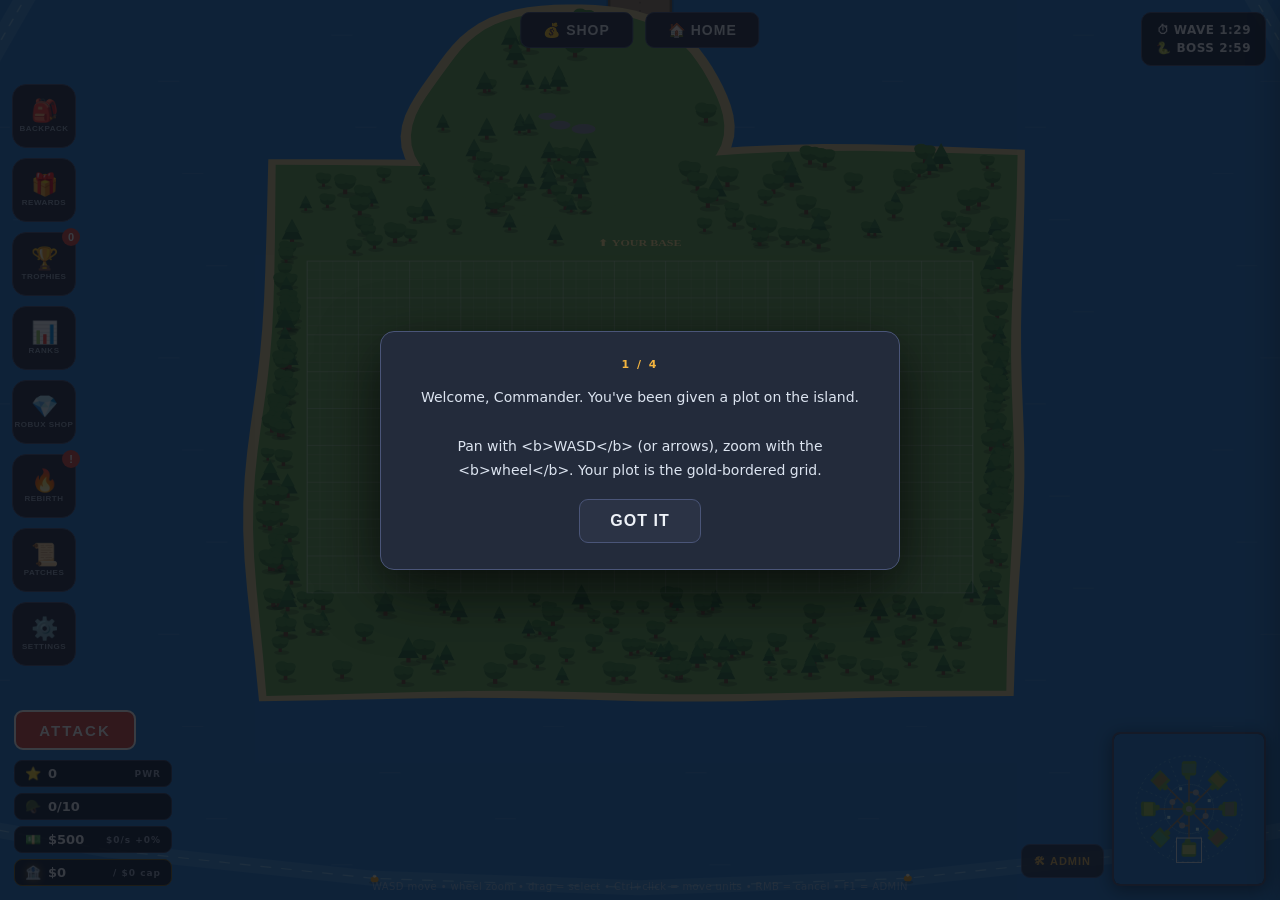
==== commit afe9548f: "v8.2: block mode - plain rectangles instead of potato blobs - POTATO MODE is now BLOCK MODE: Units a" ====
--- a/vibe/military-base-25d/index.html
+++ b/vibe/military-base-25d/index.html
@@ -248,7 +248,7 @@
     <div class="set-row"><span>TREES &amp; DECOR</span><button class="toggle on" id="setTrees">On</button></div>
     <div class="set-row"><span>ENEMY BASE GRIDS</span><button class="toggle" id="setBotGrid">Off</button></div>
     <div class="set-row"><span>INDESTRUCTIBLE BUILDINGS</span><button class="toggle on" id="setIndestruct">On</button></div>
-    <div class="set-row small"><span class="dim">LAGGING? Set EFFECTS → Low, both GRAPHICS rows → Potato and TREES &amp; DECOR → Off.</span></div>
+    <div class="set-row small"><span class="dim">LAGGING? Set EFFECTS → Low, both GRAPHICS rows → Blocks and TREES &amp; DECOR → Off.</span></div>
     <div class="set-row"><span>CODE</span><input id="codeBox" class="code-input" placeholder="Insert Codes Here" autocomplete="off"></div>
     <div class="set-row small"><span class="dim">Try: LOGI • WOWPREMIUM • SORRY • DUELS • 200K</span></div>
     <div class="set-row"><span></span><button class="danger" id="btnWipe">HARD RESET</button></div>
@@ -356,7 +356,7 @@
 <script src="js/render/02-render-units.js"></script>
 <script src="js/render/03-render-ground.js"></script>
 <script src="js/render/04-minimap.js"></script>
-<script src="js/render/05-potato.js"></script>
+<script src="js/render/05-blocks.js"></script>
 <!-- ============ ui ============ -->
 <script src="js/ui/01-ui-core.js"></script>
 <script src="js/ui/02-shop.js"></script>
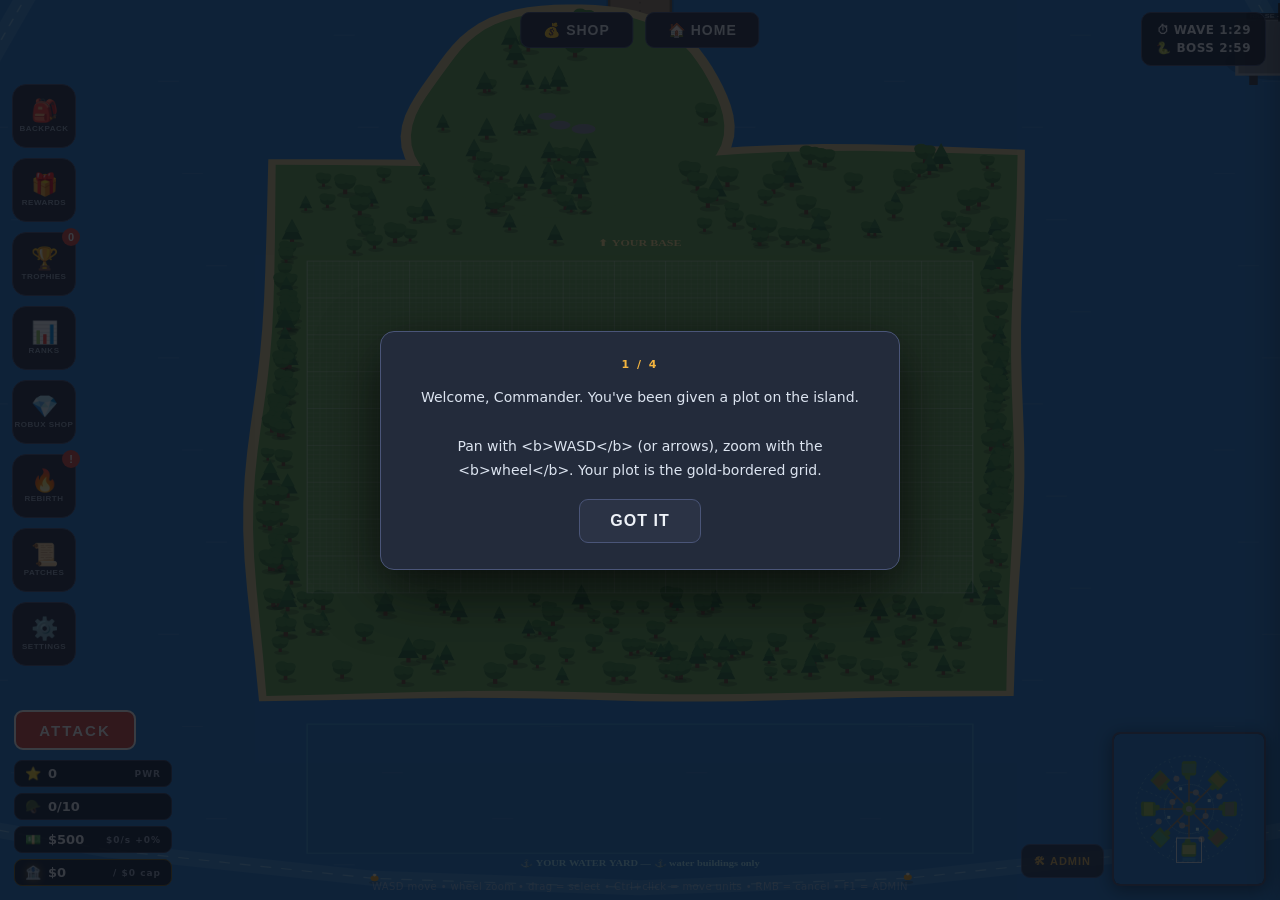
==== commit 9fd98c56: "v8.4: STACKS & CRATES - unlimited building stacking, backpack stacks, bulk crate opening, working ro" ====
--- a/vibe/military-base-25d/index.html
+++ b/vibe/military-base-25d/index.html
@@ -91,13 +91,25 @@
     <div class="a-sec">🪖 SUMMON UNITS <span class="a-note" id="aUnitsN"></span> <span class="a-note">×QTY, ignores cap</span></div>
     <div id="aUnits" class="a-list"></div>
 
-    <div class="a-sec">📦 CRATES (to backpack)</div>
+    <div class="a-sec">📦 CRATES (to backpack) <span class="a-note">stacks · open 1/5/10/ALL in the backpack</span></div>
     <div class="a-row">
       <button class="abtn" onclick="Admin.crate('standard')">STANDARD</button>
       <button class="abtn" onclick="Admin.crate('elite')">ELITE</button>
       <button class="abtn" onclick="Admin.crate('premium')">PREMIUM</button>
       <button class="abtn gold" onclick="Admin.crate('golden')">GOLDEN</button>
     </div>
+    <div class="a-row">
+      <button class="abtn" onclick="Admin.crate('premium',10)">PREMIUM ×10</button>
+      <button class="abtn" onclick="Admin.crate('golden',10)">GOLDEN ×10</button>
+    </div>
+
+    <div class="a-sec">🧱 STACKING (v8.4) <span class="a-note">unlimited height</span></div>
+    <div class="a-row">
+      <button class="abtn" onclick="Admin.pile('solar',7)">PILE 7 SOLAR</button>
+      <button class="abtn" onclick="Admin.pile('barracks',5)">PILE 5 BARRACKS</button>
+      <button class="abtn" onclick="Admin.pile('industrial',4)">PILE 4 DRILLS</button>
+    </div>
+    <div class="a-row"><span class="a-note">Or hold any building in your backpack and click one you already own — it stacks on top. PILE stacks ×QTY of whatever you searched for at the top of the list.</span></div>
 
     <div class="a-sec">🤖 BOT BASES (pick a preset — yours stays yours)</div>
     <div id="aBots" class="a-bots"></div>
@@ -208,7 +220,7 @@
 <div class="panel" id="p-backpack">
   <div class="p-head"><span class="p-title">BACKPACK</span><button class="x" data-close>✕</button></div>
   <div class="p-body">
-    <p class="p-note">Buy stuff in the SHOP, then place it on your plot. Click a crate to open it.</p>
+    <p class="p-note">Identical items STACK (the badge = how many you hold). Click a building to place one, click a crate to open 1 / 5 / 10 / ALL.</p>
     <div class="grid" id="bpGrid"></div>
   </div>
 </div>
@@ -231,7 +243,7 @@
 <div class="panel" id="p-robux">
   <div class="p-head"><span class="p-title">ROBUX SHOP</span><button class="x" data-close>✕</button></div>
   <div class="p-body">
-    <p class="p-note">This is a fan-made 2.5D remake — no real Robux. Premium items cost in-game cash instead. Premium crates only contain LEGENDARY / MYTHIC buildings. Weekly featured item + pity after 80.</p>
+    <p class="p-note">This is a fan-made 2.5D remake — no real Robux. Crates cost in-game cash instead. Premium crates only contain LEGENDARY / MYTHIC buildings. Weekly featured item + pity after 80. Crates stack in your backpack — open them 1, 5, 10 or ALL at a time.</p>
     <div class="grid" id="rxGrid"></div>
   </div>
 </div>
@@ -242,14 +254,14 @@
     <div class="set-row"><span>MUSIC</span><button class="toggle on" id="setMusic">On</button></div>
     <div class="set-row"><span>BUILDING SFX</span><button class="toggle on" id="setSfx">On</button></div>
     <div class="set-row"><span>DAMAGE NUMBERS</span><button class="toggle on" id="setDmg">On</button></div>
-    <div class="set-row"><span>EFFECTS (FX)</span><button class="toggle blue on" id="setGfx">High</button></div>
-    <div class="set-row"><span>UNIT GRAPHICS</span><button class="toggle blue on" id="setUnits">Normal</button></div>
-    <div class="set-row"><span>BUILDING GRAPHICS</span><button class="toggle blue on" id="setBlds">Normal</button></div>
-    <div class="set-row"><span>TREES &amp; DECOR</span><button class="toggle on" id="setTrees">On</button></div>
-    <div class="set-row"><span>ENEMY BASE GRIDS</span><button class="toggle" id="setBotGrid">Off</button></div>
-    <div class="set-row"><span>INDESTRUCTIBLE BUILDINGS</span><button class="toggle on" id="setIndestruct">On</button></div>
-    <div class="set-row small"><span class="dim">LAGGING? Set EFFECTS → Low, both GRAPHICS rows → Blocks and TREES &amp; DECOR → Off.</span></div>
-    <div class="set-row"><span>CODE</span><input id="codeBox" class="code-input" placeholder="Insert Codes Here" autocomplete="off"></div>
+    <div class="set-row"><span>EFFECTS (FX)</span><button class="toggle blue on" id="setGfx">High</button></div>
+    <div class="set-row"><span>UNIT GRAPHICS</span><button class="toggle blue on" id="setUnits">Normal</button></div>
+    <div class="set-row"><span>BUILDING GRAPHICS</span><button class="toggle blue on" id="setBlds">Normal</button></div>
+    <div class="set-row"><span>TREES &amp; DECOR</span><button class="toggle on" id="setTrees">On</button></div>
+    <div class="set-row"><span>ENEMY BASE GRIDS</span><button class="toggle" id="setBotGrid">Off</button></div>
+    <div class="set-row"><span>INDESTRUCTIBLE BUILDINGS</span><button class="toggle on" id="setIndestruct">On</button></div>
+    <div class="set-row small"><span class="dim">LAGGING? Set EFFECTS → Low, both GRAPHICS rows → Blocks and TREES &amp; DECOR → Off.</span></div>
+    <div class="set-row"><span>CODE</span><input id="codeBox" class="code-input" placeholder="Insert Codes Here" autocomplete="off"></div>
     <div class="set-row small"><span class="dim">Try: LOGI • WOWPREMIUM • SORRY • DUELS • 200K</span></div>
     <div class="set-row"><span></span><button class="danger" id="btnWipe">HARD RESET</button></div>
   </div>
@@ -271,6 +283,15 @@
   </div>
 </div>
 
+<div class="panel modal" id="p-openq">
+  <div class="p-head"><span class="p-title">OPEN CRATES</span><button class="x" data-close>&#10005;</button></div>
+  <div class="p-body center">
+    <div class="oq-name" id="oqName">CRATE</div>
+    <div class="oq-sub" id="oqSub">You have 1. Open how many?</div>
+    <div class="btn-row" id="oqBtns"></div>
+  </div>
+</div>
+
 <div class="panel modal crate" id="p-crate">
   <div class="p-body center">
     <div class="crate-stage" id="crateStage">
@@ -278,6 +299,7 @@
     </div>
     <div class="crate-name" id="crateName">OPENING...</div>
     <div class="crate-rar" id="crateRar"></div>
+    <div class="crate-list" id="crateList"></div>
     <button class="pill big" id="btnCrateDone">NICE</button>
   </div>
 </div>
@@ -355,7 +377,7 @@
 <script src="js/render/01-render.js"></script>
 <script src="js/render/02-render-units.js"></script>
 <script src="js/render/03-render-ground.js"></script>
-<script src="js/render/04-minimap.js"></script>
+<script src="js/render/04-minimap.js"></script>
 <script src="js/render/05-blocks.js"></script>
 <!-- ============ ui ============ -->
 <script src="js/ui/01-ui-core.js"></script>
--- a/vibe/military-base-25d/style.css
+++ b/vibe/military-base-25d/style.css
@@ -161,6 +161,20 @@
 .crate-name{font-size:19px;font-weight:900;letter-spacing:1px;margin-top:6px;min-height:26px}
 .crate-rar{font-size:11px;font-weight:900;letter-spacing:2px;margin-bottom:4px;min-height:16px}
 .crate .pill.big{margin-top:8px}
+/* v8.4: bulk-open results + the "open how many?" chooser */
+.crate-list{width:100%;max-height:170px;overflow-y:auto;margin:6px 0 2px;text-align:left}
+.cl-row{display:flex;align-items:center;gap:8px;padding:4px 8px;border-radius:7px;background:#232c3d;margin-bottom:4px}
+.cl-dot{width:9px;height:9px;border-radius:50%;flex:0 0 auto}
+.cl-name{font-size:11.5px;font-weight:800;letter-spacing:.4px;flex:1}
+.cl-n{font-size:11px;font-weight:900;color:var(--txt)}
+.oq-name{font-size:20px;font-weight:900;letter-spacing:1.5px;margin:6px 0 2px}
+.oq-sub{font-size:11px;color:var(--dim);margin-bottom:10px}
+.oq-btns{display:flex;gap:8px;flex-wrap:wrap;justify-content:center}
+/* v8.4: backpack stack badge (how many of this item you hold) */
+.card{position:relative}
+.c-stack{position:absolute;top:-7px;right:-7px;min-width:24px;height:22px;padding:0 6px;border-radius:11px;
+  background:var(--gold);color:#20180a;font-size:11px;font-weight:900;line-height:22px;text-align:center;
+  border:2px solid #1b2230;box-shadow:0 2px 6px rgba(0,0,0,.45)}
 #p-crate.show .p-body{animation:glow 1.2s infinite}
 @keyframes glow{0%,100%{filter:drop-shadow(0 0 0 rgba(245,181,63,0))}50%{filter:drop-shadow(0 0 18px rgba(245,181,63,.35))}}
 
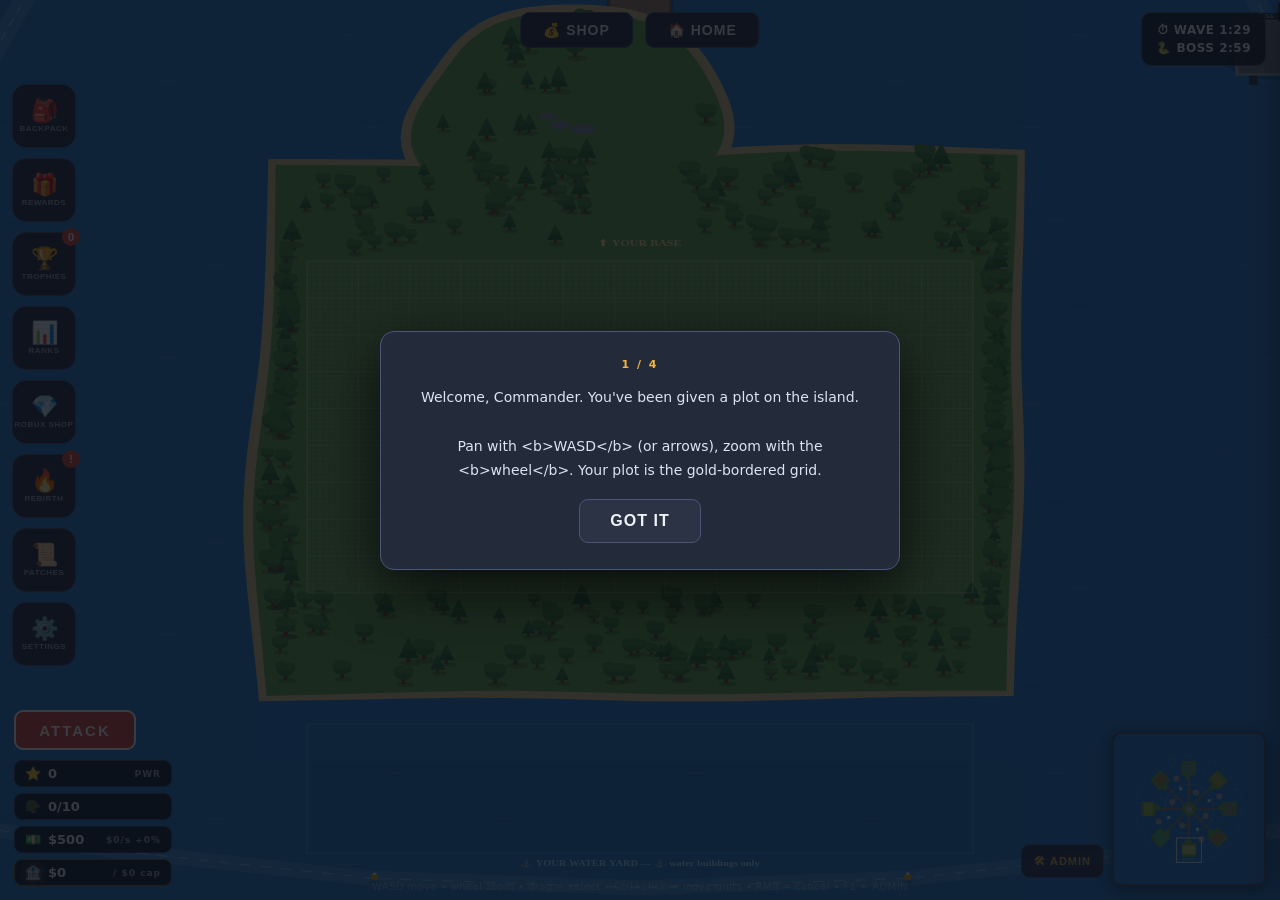
==== commit 005edd36: "v8.5: BUILD FLOW - keep placing, SHIFT-drag runs, auto rarity sort, worm spawns mid-map and slams, c" ====
--- a/vibe/military-base-25d/index.html
+++ b/vibe/military-base-25d/index.html
@@ -114,13 +114,18 @@
     <div class="a-sec">🤖 BOT BASES (pick a preset — yours stays yours)</div>
     <div id="aBots" class="a-bots"></div>
 
-    <div class="a-sec">🐍 BOSS</div>
+    <div class="a-sec">🐍 BOSS <span class="a-note">surfaces in the CITY (the middle) and SLAMS everything nearby</span></div>
     <div class="a-row">
       <button class="abtn" onclick="Admin.boss('summon')">SUMMON</button>
       <button class="abtn" onclick="Admin.boss('kill')">KILL + REWARD</button>
       <button class="abtn" onclick="Admin.boss('hp1')">SET 1 HP</button>
       <button class="abtn" onclick="Admin.boss('more')">+10K HP</button>
     </div>
+    <div class="a-row">
+      <input id="aBossHp" class="code-input a-hp" placeholder="CUSTOM HP (5000 / 250K / 2M)" autocomplete="off">
+      <button class="abtn" onclick="Admin.bossHp()">SET HP</button>
+    </div>
+    <div class="a-row"><span class="a-note">CUSTOM HP also applies to every worm that spawns later. Leave it empty and press SET HP to go back to the default.</span></div>
 
     <div class="a-sec">⚠️ WAVES</div>
     <div class="a-row">
@@ -220,7 +225,7 @@
 <div class="panel" id="p-backpack">
   <div class="p-head"><span class="p-title">BACKPACK</span><button class="x" data-close>✕</button></div>
   <div class="p-body">
-    <p class="p-note">Identical items STACK (the badge = how many you hold). Click a building to place one, click a crate to open 1 / 5 / 10 / ALL.</p>
+    <p class="p-note">Identical items STACK (the badge = how many you hold) and the best rarity sits at the top. Click a building to place one — the backpack STAYS OPEN so you can keep placing; <b>SHIFT + drag</b> lays down a whole row/block. Click a crate to open 1 / 5 / 10 / ALL.</p>
     <div class="grid" id="bpGrid"></div>
   </div>
 </div>
--- a/vibe/military-base-25d/style.css
+++ b/vibe/military-base-25d/style.css
@@ -168,6 +168,8 @@
 .cl-name{font-size:11.5px;font-weight:800;letter-spacing:.4px;flex:1}
 .cl-n{font-size:11px;font-weight:900;color:var(--txt)}
 .oq-name{font-size:20px;font-weight:900;letter-spacing:1.5px;margin:6px 0 2px}
+/* v8.5: admin custom boss HP box */
+.a-hp{flex:1;min-width:0;font-size:10px;padding:6px 8px;height:auto}
 .oq-sub{font-size:11px;color:var(--dim);margin-bottom:10px}
 .oq-btns{display:flex;gap:8px;flex-wrap:wrap;justify-content:center}
 /* v8.4: backpack stack badge (how many of this item you hold) */
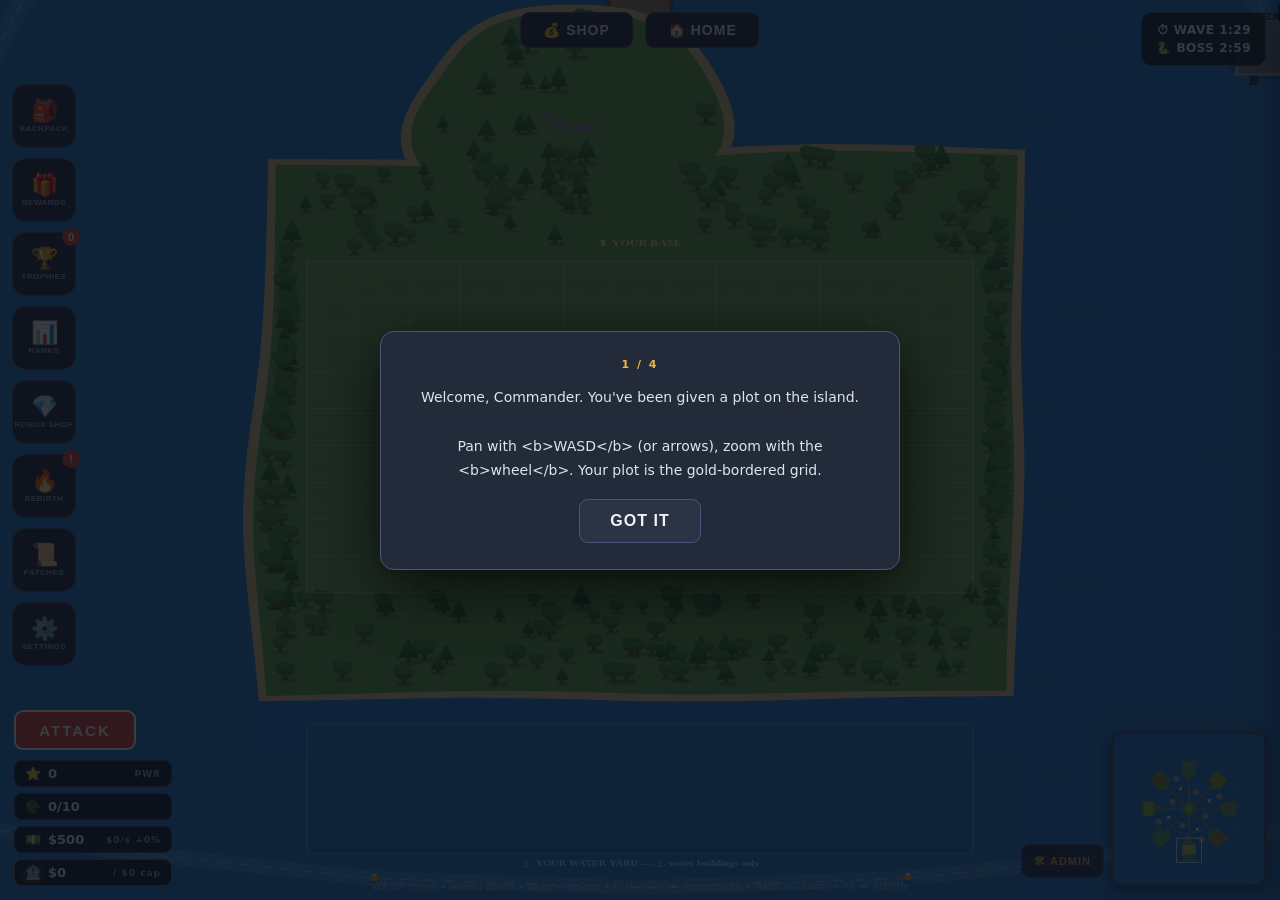
==== commit 251cade6: "Bust style.css cache so right-dock panels show on normal reload Co-authored-by: arena-agent <2970537" ====
--- a/vibe/military-base-25d/index.html
+++ b/vibe/military-base-25d/index.html
@@ -4,7 +4,7 @@
 <meta charset="UTF-8">
 <meta name="viewport" content="width=device-width, initial-scale=1.0">
 <title>Build a Military Base — 2.5D Remake</title>
-<link rel="stylesheet" href="style.css">
+<link rel="stylesheet" href="style.css?v=8.13">
 </head>
 <body>
 <canvas id="cv"></canvas>
--- a/vibe/military-base-25d/style.css
+++ b/vibe/military-base-25d/style.css
@@ -67,21 +67,25 @@
 #mini{display:block}
 
 /* ---------- toasts ---------- */
-#toasts{position:fixed;top:74px;right:14px;display:flex;flex-direction:column;gap:8px;z-index:40;pointer-events:none}
+#toasts{position:fixed;bottom:32px;left:50%;transform:translateX(-50%);display:flex;flex-direction:column;
+  gap:8px;z-index:60;pointer-events:none;align-items:center}
 .toast{background:rgba(30,38,54,.95);border:1px solid var(--line2);border-left:4px solid var(--gold);
   border-radius:8px;padding:10px 14px;font-size:12px;font-weight:700;max-width:300px;
   animation:tin .25s ease-out;box-shadow:0 4px 14px rgba(0,0,0,.4)}
-.toast.out{opacity:0;transform:translateX(20px);transition:all .4s}
-@keyframes tin{from{opacity:0;transform:translateX(30px)}to{opacity:1;transform:none}}
+.toast.out{opacity:0;transform:translateY(10px);transition:all .4s}
+@keyframes tin{from{opacity:0;transform:translateY(14px)}to{opacity:1;transform:none}}
 
 /* ---------- panels ---------- */
-.panel{position:fixed;left:50%;top:50%;transform:translate(-50%,-50%) scale(.94);width:min(760px,94vw);
-  max-height:82vh;background:rgba(33,41,58,.97);border:1px solid var(--line2);border-radius:14px;z-index:50;
-  display:none;flex-direction:column;backdrop-filter:blur(8px);box-shadow:0 18px 60px rgba(0,0,0,.6)}
-.panel.show{display:flex;animation:pop .16s ease-out}
-@keyframes pop{from{transform:translate(-50%,-50%) scale(.94);opacity:.4}to{transform:translate(-50%,-50%) scale(1);opacity:1}}
-.panel.modal{width:min(460px,92vw)}
-.panel.crate{width:min(360px,92vw)}
+.panel{position:fixed;right:12px;top:64px;bottom:190px;width:min(460px,calc(100vw - 24px));
+  background:rgba(33,41,58,.97);border:1px solid var(--line2);border-radius:14px;z-index:50;
+  display:none;flex-direction:column;backdrop-filter:blur(8px);box-shadow:0 18px 60px rgba(0,0,0,.6)}
+.panel.show{display:flex;animation:popR .16s ease-out}
+@keyframes popR{from{transform:translateX(30px);opacity:.4}to{transform:none;opacity:1}}
+@keyframes pop{from{transform:translate(-50%,-50%) scale(.94);opacity:.4}to{transform:translate(-50%,-50%) scale(1);opacity:1}}
+.panel.modal{left:50%;top:50%;bottom:auto;right:auto;transform:translate(-50%,-50%) scale(.94);
+  width:min(460px,92vw);max-height:82vh}
+.panel.modal.show{animation:pop .16s ease-out}
+.panel.crate{width:min(360px,92vw)}
 .p-head{display:flex;align-items:center;justify-content:space-between;padding:14px 18px;border-bottom:1px solid var(--line)}
 .p-title{font-size:16px;font-weight:900;letter-spacing:2px}
 .x{width:27px;height:27px;background:var(--red);color:#fff;border:none;border-radius:7px;font-weight:900;
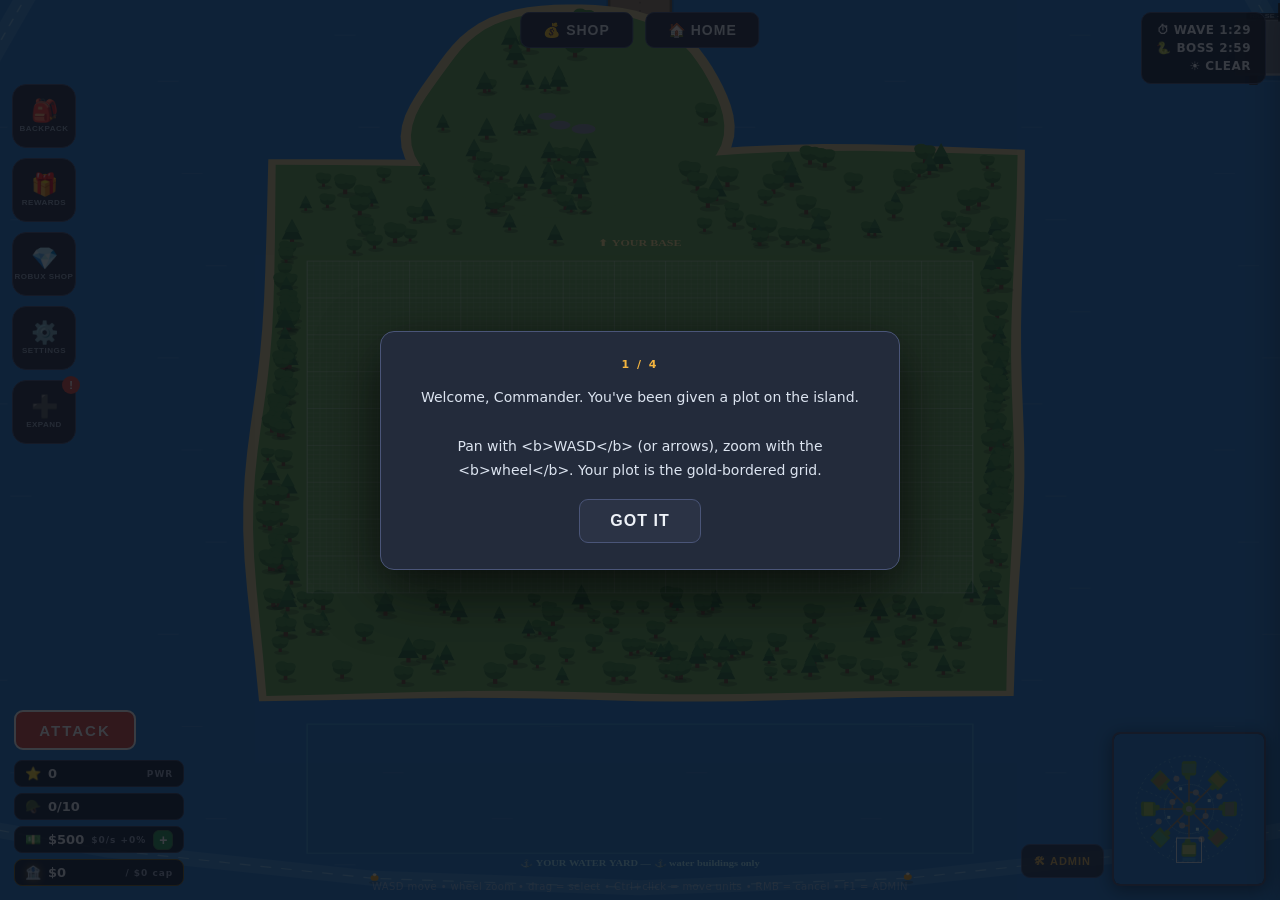
==== commit 53744b6f: "v8.14: original-UI parity — EXPAND rail, QUESTS panel + tokens, weather line, cash + shortcut Co-aut" ====
--- a/vibe/military-base-25d/index.html
+++ b/vibe/military-base-25d/index.html
@@ -4,7 +4,7 @@
 <meta charset="UTF-8">
 <meta name="viewport" content="width=device-width, initial-scale=1.0">
 <title>Build a Military Base — 2.5D Remake</title>
-<link rel="stylesheet" href="style.css?v=8.13">
+<link rel="stylesheet" href="style.css?v=8.14">
 </head>
 <body>
 <canvas id="cv"></canvas>
@@ -15,22 +15,25 @@
   <button class="pill" id="btnHome">🏠 HOME</button>
 </div>
 
-<!-- left rail -->
+<!-- left rail (v8.14: 4 core buttons + EXPAND reveals the rest, like the original) -->
 <div id="rail">
   <button class="rail-btn" data-panel="backpack"><span class="r-ico">🎒</span><span class="r-lbl">BACKPACK</span></button>
   <button class="rail-btn" data-panel="rewards"><span class="r-ico">🎁</span><span class="r-lbl">REWARDS</span></button>
-  <button class="rail-btn" data-panel="achieve"><span class="r-ico">🏆</span><span class="r-lbl">TROPHIES</span><span class="badge" id="achBadge" hidden>0</span></button>
-  <button class="rail-btn" data-panel="leader"><span class="r-ico">📊</span><span class="r-lbl">RANKS</span></button>
   <button class="rail-btn" data-panel="robux"><span class="r-ico">💎</span><span class="r-lbl">ROBUX SHOP</span></button>
-  <button class="rail-btn" data-panel="rebirth" id="railRebirth"><span class="r-ico">🔥</span><span class="r-lbl">REBIRTH</span><span class="badge" id="rbBadge" hidden>!</span></button>
-  <button class="rail-btn" data-panel="patch"><span class="r-ico">📜</span><span class="r-lbl">PATCHES</span></button>
   <button class="rail-btn" data-panel="settings"><span class="r-ico">⚙️</span><span class="r-lbl">SETTINGS</span></button>
+  <button class="rail-btn rail-extra" data-panel="achieve"><span class="r-ico">🏆</span><span class="r-lbl">TROPHIES</span><span class="badge" id="achBadge" hidden>0</span></button>
+  <button class="rail-btn rail-extra" data-panel="leader"><span class="r-ico">📊</span><span class="r-lbl">RANKS</span></button>
+  <button class="rail-btn rail-extra" data-panel="rebirth" id="railRebirth"><span class="r-ico">🔥</span><span class="r-lbl">REBIRTH</span><span class="badge" id="rbBadge" hidden>!</span></button>
+  <button class="rail-btn rail-extra" data-panel="patch"><span class="r-ico">📜</span><span class="r-lbl">PATCHES</span></button>
+  <button class="rail-btn rail-extra" data-panel="quests"><span class="r-ico">📋</span><span class="r-lbl">QUESTS</span><span class="badge" id="qBadge" hidden>0</span></button>
+  <button class="rail-btn" id="btnExpand"><span class="r-ico" id="expIco">➕</span><span class="r-lbl" id="expLbl">EXPAND</span><span class="badge" id="expBadge" hidden>!</span></button>
 </div>
 
 <!-- event timer (top right) -->
 <div id="timerbox">
   <div class="t-line" id="tWave">⏱ WAVE 1:30</div>
   <div class="t-line" id="tBoss">🐍 BOSS 3:00</div>
+  <div class="t-line" id="tWx">☀️ CLEAR</div>
 </div>
 
 <!-- boss hp bar -->
@@ -44,7 +47,7 @@
   <button id="btnAttack">ATTACK</button>
   <div class="statbar"><span class="s-ico">⭐</span><span id="stPower">0</span><span class="s-cap">PWR</span></div>
   <div class="statbar"><span class="s-ico">🪖</span><span id="stUnits">0/10</span></div>
-  <div class="statbar cash"><span class="s-ico">💵</span><span id="stCash">$500</span><span class="s-cap" id="stIncome">$0/s</span></div>
+  <div class="statbar cash"><span class="s-ico">💵</span><span id="stCash">$500</span><span class="s-cap" id="stIncome">$0/s</span><button id="btnCashPlus" title="Open the ROBUX SHOP">+</button></div>
   <div class="statbar bank" id="stStoredRow" hidden><span class="s-ico">🏦</span><span id="stStored">$0</span><span class="s-cap" id="stCap">/ $0 cap</span></div>
 </div>
 
@@ -269,6 +272,19 @@
     <div class="set-row"><span>CODE</span><input id="codeBox" class="code-input" placeholder="Insert Codes Here" autocomplete="off"></div>
     <div class="set-row small"><span class="dim">Try: LOGI • WOWPREMIUM • SORRY • DUELS • 200K</span></div>
     <div class="set-row"><span></span><button class="danger" id="btnWipe">HARD RESET</button></div>
+  </div>
+</div>
+
+<div class="panel" id="p-quests">
+  <div class="p-head"><span class="p-title">📋 QUESTS</span><button class="x" data-close>✕</button></div>
+  <div class="p-body">
+    <div class="q-tokens">🎫 Quest tokens: <b id="qTokens">0</b> — spend them on crates below!</div>
+    <div class="a-sec">DAILY QUESTS (reset in <span id="qDailyIn">--</span>)</div>
+    <div id="qDaily"></div>
+    <div class="a-sec">WEEKLY QUESTS (reset in <span id="qWeeklyIn">--</span>)</div>
+    <div id="qWeekly"></div>
+    <div class="a-sec">🎫 TOKEN SHOP</div>
+    <div id="qShop"></div>
   </div>
 </div>
 
@@ -395,6 +411,7 @@
 <script src="js/ui/08-tutorial.js"></script>
 <script src="js/ui/09-input.js"></script>
 <script src="js/ui/10-patch-notes.js"></script>
+<script src="js/ui/11-quests.js"></script>
 <!-- ============ admin + boot ============ -->
 <script src="js/admin/01-admin.js"></script>
 <script src="js/core/07-loop.js"></script>
--- a/vibe/military-base-25d/style.css
+++ b/vibe/military-base-25d/style.css
@@ -25,6 +25,9 @@
 .rail-btn:hover{background:#35405a;transform:translateX(2px)}
 .r-ico{font-size:22px;line-height:1}
 .r-lbl{font-size:8px;font-weight:800;letter-spacing:.5px;color:var(--dim)}
+/* v8.14: extra rail buttons hide until EXPAND */
+.rail-extra{display:none}
+.rail-extra.show{display:flex}
 .badge{position:absolute;top:-5px;right:-5px;width:18px;height:18px;border-radius:50%;background:var(--red);
   color:#fff;font-size:11px;font-weight:900;display:flex;align-items:center;justify-content:center}
 
@@ -56,6 +59,10 @@
 .statbar.bank .s-cap{color:var(--dim)}
 .s-ico{font-size:13px}
 .s-cap{margin-left:auto;font-size:9px;color:var(--dim);letter-spacing:1px}
+/* v8.14: "+" shortcut on the cash bar → ROBUX SHOP */
+#btnCashPlus{width:20px;height:20px;border-radius:6px;border:1px solid #3f7a4e;background:#2f9e5b;color:#fff;
+  font-size:14px;font-weight:900;line-height:1;cursor:pointer;padding:0}
+#btnCashPlus:hover{filter:brightness(1.15)}
 
 /* ---------- hint ---------- */
 #hint{position:fixed;bottom:8px;left:50%;transform:translateX(-50%);font-size:10px;color:rgba(200,212,230,.55);
@@ -268,7 +275,12 @@
 #tip .t-g span:nth-child(odd){color:var(--dim)}
 #tip .t-m{margin-top:5px;font-size:10px}
 #tip .t-m b.up{color:#7ddc6a} #tip .t-m b.dn{color:#ef8a6a} #tip .t-m b.no{color:#ef5350}
-.rw-item.done{opacity:.6}
+.rw-item.done{opacity:.6}
+/* v8.14: QUESTS panel */
+.q-tokens{background:#2b3447;border:1px solid var(--gold);border-radius:10px;padding:8px 12px;
+  font-size:12px;font-weight:800;color:var(--gold);margin-bottom:4px}
+.q-tokens b{font-size:14px}
+#qShop{display:flex;gap:8px;flex-wrap:wrap;margin-top:4px}
 .ach-prog{height:5px;border-radius:3px;background:#1d2330;margin-top:5px;overflow:hidden}
 .ach-prog i{display:block;height:100%;background:linear-gradient(90deg,#f5a53f,#ffd54f)}
 .lb-list{display:flex;flex-direction:column;gap:6px}
